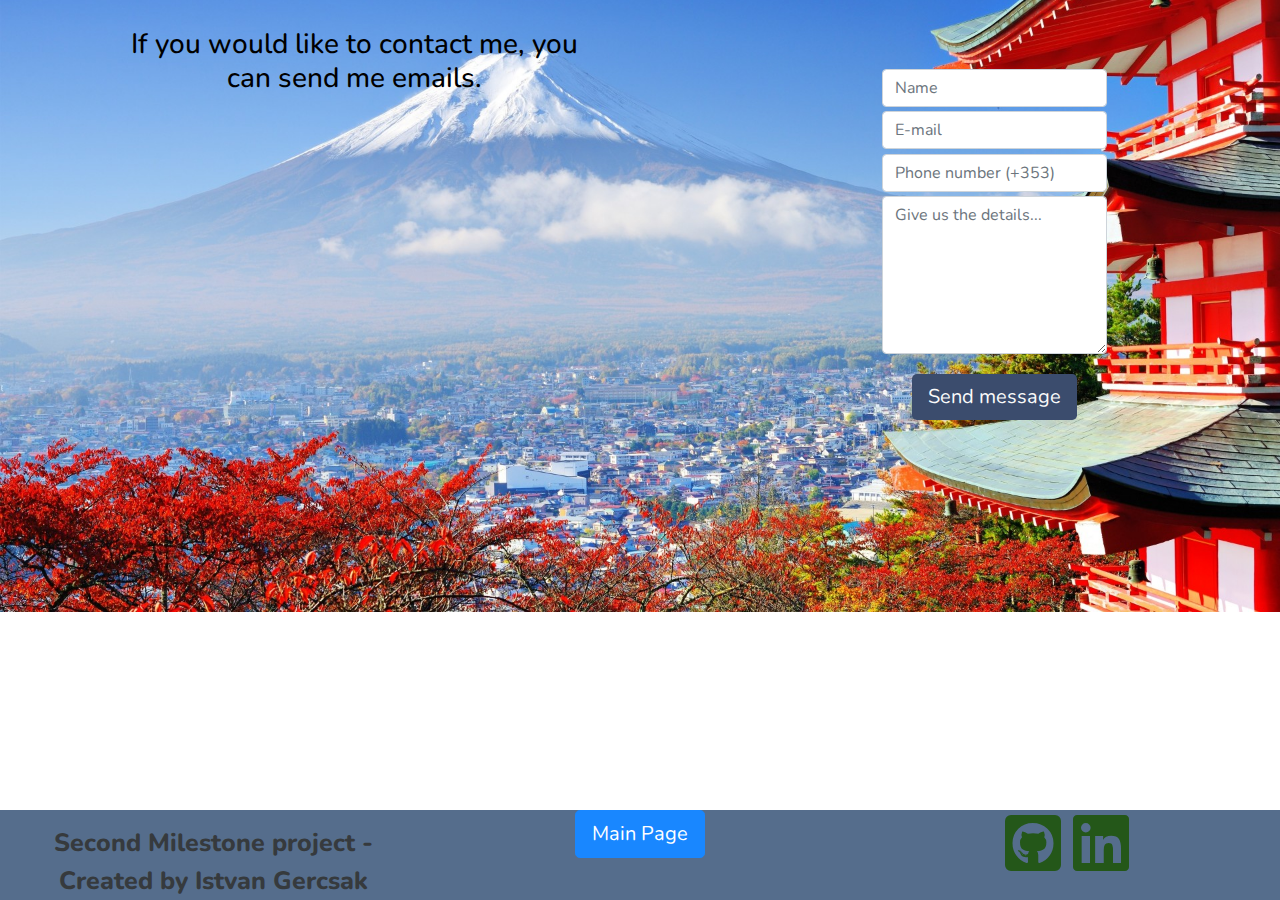
==== contact.html @ cd488dd2 "Implement, Configure and set up EmailJS on the contact page field. Also configure the messages and a" ====
<!doctype html>
<html lang="en">
<head>
    <meta charset="UTF-8">
    <meta name="viewport"
          content="width=device-width, user-scalable=no, initial-scale=1.0, maximum-scale=1.0, minimum-scale=1.0">
    <meta http-equiv="X-UA-Compatible" content="ie=edge">
    <meta name="author" content="Istvan Gercsak">
    <title>Contact</title>
    <!-- JQuerry -->
    <script src="https://ajax.googleapis.com/ajax/libs/jquery/3.4.1/jquery.min.js"></script>
    <!-- Font Awesome -->
    <link rel="stylesheet" href="https://use.fontawesome.com/releases/v5.8.2/css/all.css" type="text/css">
    <!-- Bootstrap -->
    <link rel="stylesheet" type="text/css"
          href="https://stackpath.bootstrapcdn.com/bootstrap/4.3.1/css/bootstrap.min.css">
    <link rel="stylesheet" type="text/css" href="assets/css/style.css">
    <link rel="shortcut icon" type="image/png" href="favicon.ico">
    <script type="text/javascript" src="https://cdn.emailjs.com/sdk/2.3.2/email.min.js"></script>
    <script type="text/javascript" src="https://cdn.emailjs.com/sdk/2.3.2/email.min.js"></script>
    <script type="text/javascript">
        (function () {
            emailjs.init("user_UbCoPC43RLfiM2XQAtuaB");
        })();
    </script>
</head>
<body>

<section class="container-fluid contact-container">
    <div class="row">
        <div>
            <h3>If you would like to contact me, you can send me emails.</h3>
        </div>
        <form class="form-position" onsubmit="return sendMail(this);">
            <input type="text" name="name" id="name" class="form-control" placeholder="Name" required>
            <input type="email" name="emailaddress" id="emailaddress" class="form-control" placeholder="E-mail"
                   required>
            <input type="tel" name="phonenumber" id="phonenumber" class="form-control" placeholder="Phone number (+353)"
                   required>
            <textarea rows="6" name="description" class="form-control" id="description"
                      placeholder="Give us the details..." required></textarea>
            <button type="submit" class="btn btn-primary btn-lg center-block">Send message
            </button>
        </form>
    </div>
</section>

<footer class="container-fluid">
    <div class="row">
        <div class="col-lg-4">
            <p>Second Milestone project - Created by Istvan Gercsak</p>
        </div>
        <div class="col-lg-4">
            <a href="index.html">
                <button type="button" class="btn btn-primary btn-lg">Main Page</button>
            </a>
        </div>
        <div class="list-inline col-lg-4 social-links-container">
            <ul>
                <li class="list-inline-item"><a href="https://github.com/IstvanGercsak" target="_blank"><i
                        class="fab fa-github-square fa-4x"></i></a></li>
                <li class="list-inline-item"><a href="https://www.linkedin.com/in/istvangercsak/" target="_blank"><i
                        class="fab fa-linkedin fa-4x"></i></a></li>
            </ul>
        </div>
    </div>
</footer>

<script>
    function sendMail(contactForm) {
        emailjs.send("gmail", "second_milestone", {
            "from_name": contactForm.name.value,
            "from_email": contactForm.emailaddress.value,
            "from_tel": contactForm.phonenumber.value,
            "description": contactForm.description.value
        })
            .then(
                function (response) {
                    console.log("SUCCESS", response);
                    alert("The message was sent!")
                },
                function (error) {
                    console.log("FAILED", error);
                    alert("There was a problem with the sending of the message!")
                }
            );
        return false;  // To block from loading a new page
    }

</script>
</body>
</html>
---- assets/css/style.css ----
@import url('https://fonts.googleapis.com/css?family=Nunito:400,700,800,800i,900,900i&display=swap');

body {
    background: #4e555b;
    background: url("../images/fuji-1920x1080-wallpaper.jpg") no-repeat;
    background-size: cover;
    background-position: center;
    font-family: Nunito, sans-serif;
}

html {
    scroll-behavior: smooth;
}

/* Simple text */

h1 {
    width: 100%;
    text-align: center;
    padding-top: 20px;
    margin: 0 auto;
    font-weight: 600;
}

h4 {
    width: 100%;
    text-align: center;
    padding-top: 20px;
    padding-bottom: 20px;
    margin: 0 auto;
    font-weight: 600;
}

h5 {
    width: 100%;
    text-align: center;
    padding-top: 20px;
    padding-bottom: 20px;
    margin: 0 auto;
    font-weight: 600;
}

/* Search section */

.search-container {
    text-align: center;
}

#search {
    text-align: center;
    width: 60%;
    font-size: 30px;
    margin: 0 auto;
    border-radius: 20px;
}

/* Search type */

.type-container ul {
    padding-top: 20px;
    width: 100%;
    text-align: center;
    margin: 0 auto;
}

.type-container i {
    background-color: #206f74;
    border-radius: 15px;
    padding: 5px;
    height: 100px;
    width: 130px;
    opacity: 0.7;
    transition: all 0.5s ease-in-out;
}

.type-container i:hover {
    transition: all 0.5s ease-in-out;
    opacity: 1;
    cursor: pointer;
}

#bar i {
    padding: 8px;
}

.type-container p {
    font-weight: 800;
}

/* Map */

.map-container {
    height: 450px;
    margin-bottom: 25px;
}

#map {
    margin: 0 auto;
    width: 80%;
    height: 100%;
    border-radius: 25px;
}

/* Places */

#places {
    width: 55%;
    margin: 20px auto 20px auto;
    display: contents;
    text-align: center;
    padding: 0 !important;
}

#places li {
    width: 55%;

    margin: 2px auto 2px auto;
    background-color: #f1f1f1;
    text-overflow: ellipsis;
    white-space: nowrap;
    overflow: hidden;
    border-radius: 10px;
}

#places li:nth-child(odd) {
    background-color: #fcfcfc;
}

/* More places button */

#more {
    display: none;
    width: 30%;
    margin: 5px auto 150px auto;
    text-align: center;
    border-radius: 25px;
}

/* Footer */

footer {
    background-color: #435e80;
    opacity: 0.9;
    position: fixed;
    left: 0;
    bottom: 0;
    text-align: center;
}

footer ul {
    padding: 0 !important;
}

.col-lg-6 {
    padding: 0;
}

footer p {
    padding-top: 15px;
    font-size: 25px;
    font-weight: 800;
    margin: 0;
}

/* Social links */

.social-links-container {
    padding-top: 1px;
}

.social-links-container ul {
    margin: 0;
}

.social-links-container i {
    color: #0d4500;
    opacity: 1;
    transition: all 0.5s ease-in-out;
}

.social-links-container i:hover {
    transition: all 0.5s ease-in-out;
    color: #091a8d;
}

/*
###########################
###### CONTACT PAGE #######
###########################
*/

.contact-container h3 {
    text-align: center;
    font-family: 'Nunito', cursive;
    margin: 4% auto;
    width: 70%;
    color: black;
}

.contact-container input {
    margin: 2% 0;
}

.form-position {
    margin: 5% auto;
    max-width: 60%;
    text-align: center;
}

button[type="submit"] {
    margin-top: 20px;
    margin-bottom: 20px;
    background-color: #3B4C6D;
    border: transparent;
    color: #fafafa;
    transition: all 1.2s ease-in-out;
}

button[type="submit"]:hover {
    background-color: #7A8062;
    box-shadow: 0 12px 16px 0 rgba(0, 0, 0, 0.24), 0 17px 50px 0 rgba(0, 0, 0, 0.19);
    transition: all 1.2s ease-in-out;
}

/* Media queries */

@media (max-width: 1270px) {
    .social-links-container li {
        margin-top: 11px;
    }
}

@media (max-width: 992px) {

    #places ul {
        margin: 0 auto;
        text-align: center;
    }

    footer p, ul {
        margin: 0 !important;
        padding: 0;
    }

    .social-links-container li {
        padding: 0 3px 3px;
        margin: 0;
    }
}

@media (max-width: 768px) {

    #search {
        font-size: 24px;
        width: 80%;
    }

    .type-container i {
        padding: 0;
        width: 95px;
        height: 70px;
        font-size: 63px;
    }

    #bar i {
        padding-top: 3px;
    }

    #map {
        width: 90%;
    }

    #more {
        margin-bottom: 30px;
    }

    footer {
        position: inherit;
    }

    footer p, ul {
        margin: 0 !important;
        padding: 0;
    }

    .social-links-container {
        padding: 0;
    }
}
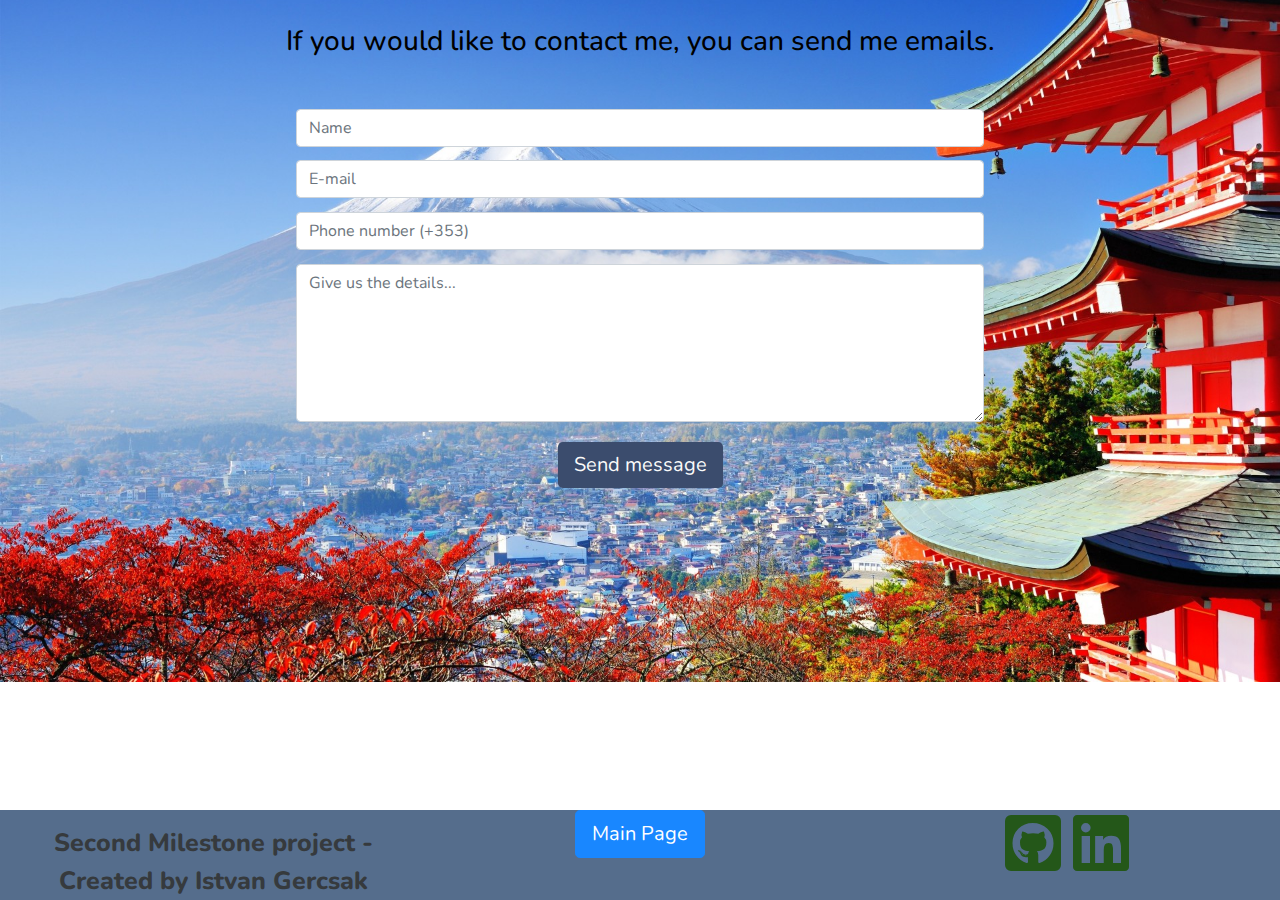
==== commit 90ff90a4: "Modify and align reset button. Align and style Contact form." ====
--- a/contact.html
+++ b/contact.html
@@ -17,7 +17,6 @@
     <link rel="stylesheet" type="text/css" href="assets/css/style.css">
     <link rel="shortcut icon" type="image/png" href="favicon.ico">
     <script type="text/javascript" src="https://cdn.emailjs.com/sdk/2.3.2/email.min.js"></script>
-    <script type="text/javascript" src="https://cdn.emailjs.com/sdk/2.3.2/email.min.js"></script>
     <script type="text/javascript">
         (function () {
             emailjs.init("user_UbCoPC43RLfiM2XQAtuaB");
@@ -28,20 +27,23 @@
 
 <section class="container-fluid contact-container">
     <div class="row">
-        <div>
+        <div class="col-lg-12">
             <h3>If you would like to contact me, you can send me emails.</h3>
         </div>
-        <form class="form-position" onsubmit="return sendMail(this);">
-            <input type="text" name="name" id="name" class="form-control" placeholder="Name" required>
-            <input type="email" name="emailaddress" id="emailaddress" class="form-control" placeholder="E-mail"
-                   required>
-            <input type="tel" name="phonenumber" id="phonenumber" class="form-control" placeholder="Phone number (+353)"
-                   required>
-            <textarea rows="6" name="description" class="form-control" id="description"
-                      placeholder="Give us the details..." required></textarea>
-            <button type="submit" class="btn btn-primary btn-lg center-block">Send message
-            </button>
-        </form>
+        <div class="col-lg-12 form-container">
+            <form class="form-position" onsubmit="return sendMail(this);">
+                <input type="text" name="name" id="name" class="form-control" placeholder="Name" required>
+                <input type="email" name="emailaddress" id="emailaddress" class="form-control" placeholder="E-mail"
+                       required>
+                <input type="tel" name="phonenumber" id="phonenumber" class="form-control"
+                       placeholder="Phone number (+353)"
+                       required>
+                <textarea rows="6" name="description" class="form-control" id="description"
+                          placeholder="Give us the details..." required></textarea>
+                <button type="submit" class="btn btn-primary btn-lg">Send message
+                </button>
+            </form>
+        </div>
     </div>
 </section>
 
--- a/assets/css/style.css
+++ b/assets/css/style.css
@@ -131,9 +131,21 @@
 #more {
     display: none;
     width: 30%;
-    margin: 5px auto 150px auto;
+    margin: 5px auto 30px auto;
     text-align: center;
     border-radius: 25px;
+}
+
+.reset-button-container {
+    text-align: center;
+    margin-bottom: 120px;
+}
+
+#reset {
+    display: none;
+    width: 150px;
+    white-space: nowrap;
+    margin: 0 auto 15px auto;
 }
 
 /* Footer */
@@ -188,11 +200,14 @@
 ###### CONTACT PAGE #######
 ###########################
 */
+.contact-container {
+    text-align: center;
+}
 
 .contact-container h3 {
     text-align: center;
     font-family: 'Nunito', cursive;
-    margin: 4% auto;
+    margin: 2% auto;
     width: 70%;
     color: black;
 }
@@ -201,9 +216,13 @@
     margin: 2% 0;
 }
 
+.form-container {
+    margin-bottom: 110px;
+}
+
 .form-position {
-    margin: 5% auto;
-    max-width: 60%;
+    margin: 2% auto;
+    max-width: 55%;
     text-align: center;
 }
 
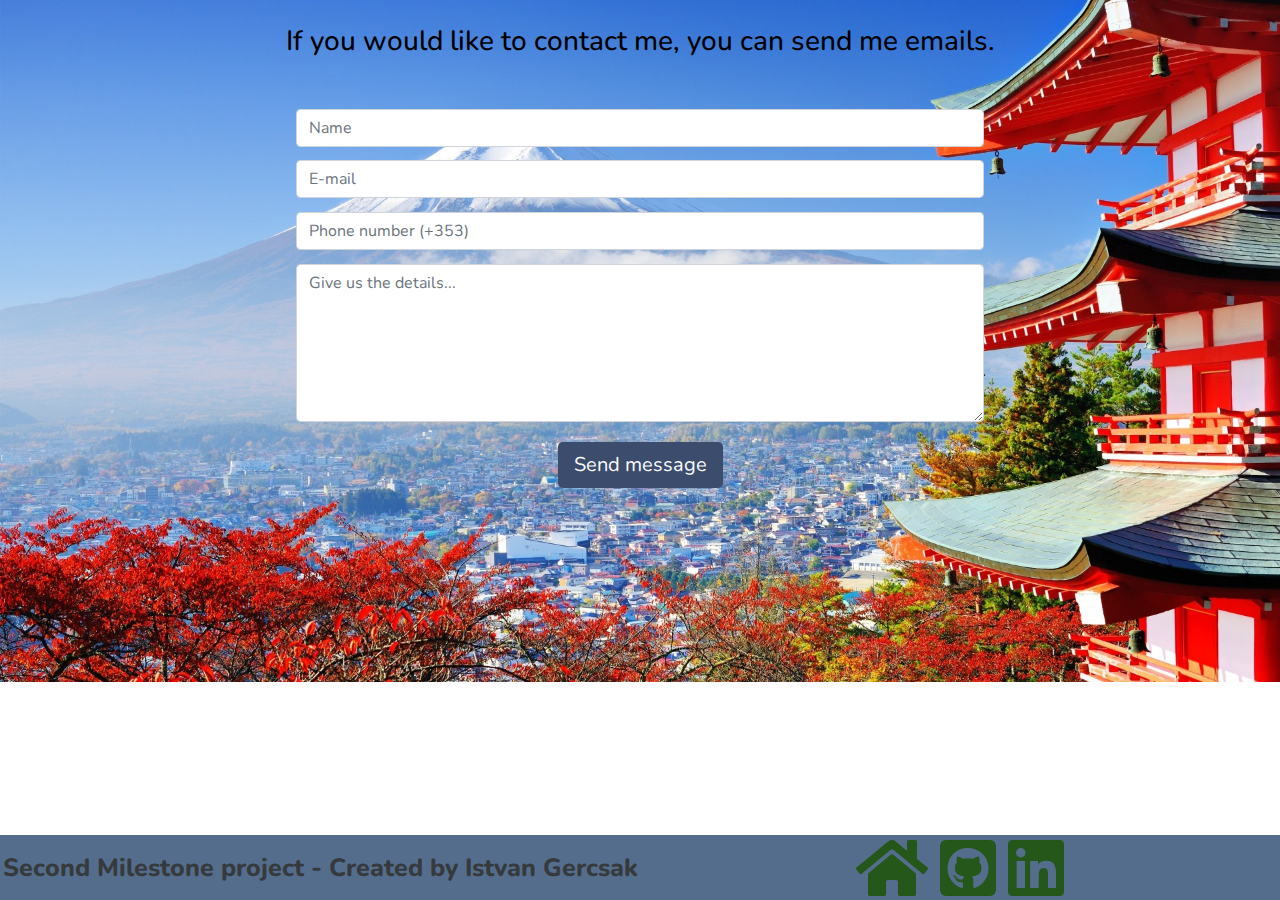
==== commit d39a4062: "Styling the Envelop icon on the Home page and the Home icon on the Contact page." ====
--- a/contact.html
+++ b/contact.html
@@ -49,20 +49,26 @@
 
 <footer class="container-fluid">
     <div class="row">
-        <div class="col-lg-4">
+        <div class="col-lg-6">
             <p>Second Milestone project - Created by Istvan Gercsak</p>
         </div>
-        <div class="col-lg-4">
-            <a href="index.html">
-                <button type="button" class="btn btn-primary btn-lg">Main Page</button>
-            </a>
-        </div>
-        <div class="list-inline col-lg-4 social-links-container">
+        <div class="col-lg-6 list-inline social-links-container">
             <ul>
-                <li class="list-inline-item"><a href="https://github.com/IstvanGercsak" target="_blank"><i
-                        class="fab fa-github-square fa-4x"></i></a></li>
-                <li class="list-inline-item"><a href="https://www.linkedin.com/in/istvangercsak/" target="_blank"><i
-                        class="fab fa-linkedin fa-4x"></i></a></li>
+                <li class="list-inline-item">
+                    <a href="index.html">
+                        <i class="fas fa-home fa-4x"></i>
+                    </a>
+                </li>
+                <li class="list-inline-item">
+                    <a href="https://github.com/IstvanGercsak" target="_blank">
+                        <i class="fab fa-github-square fa-4x"></i>
+                    </a>
+                </li>
+                <li class="list-inline-item">
+                    <a href="https://www.linkedin.com/in/istvangercsak/" target="_blank">
+                        <i class="fab fa-linkedin fa-4x"></i>
+                    </a>
+                </li>
             </ul>
         </div>
     </div>
--- a/assets/css/style.css
+++ b/assets/css/style.css
@@ -145,6 +145,8 @@
     display: none;
     width: 150px;
     white-space: nowrap;
+    padding-left: 8px;
+    padding-right: 10px;
     margin: 0 auto 15px auto;
 }
 
@@ -194,6 +196,8 @@
     transition: all 0.5s ease-in-out;
     color: #091a8d;
 }
+
+
 
 /*
 ###########################
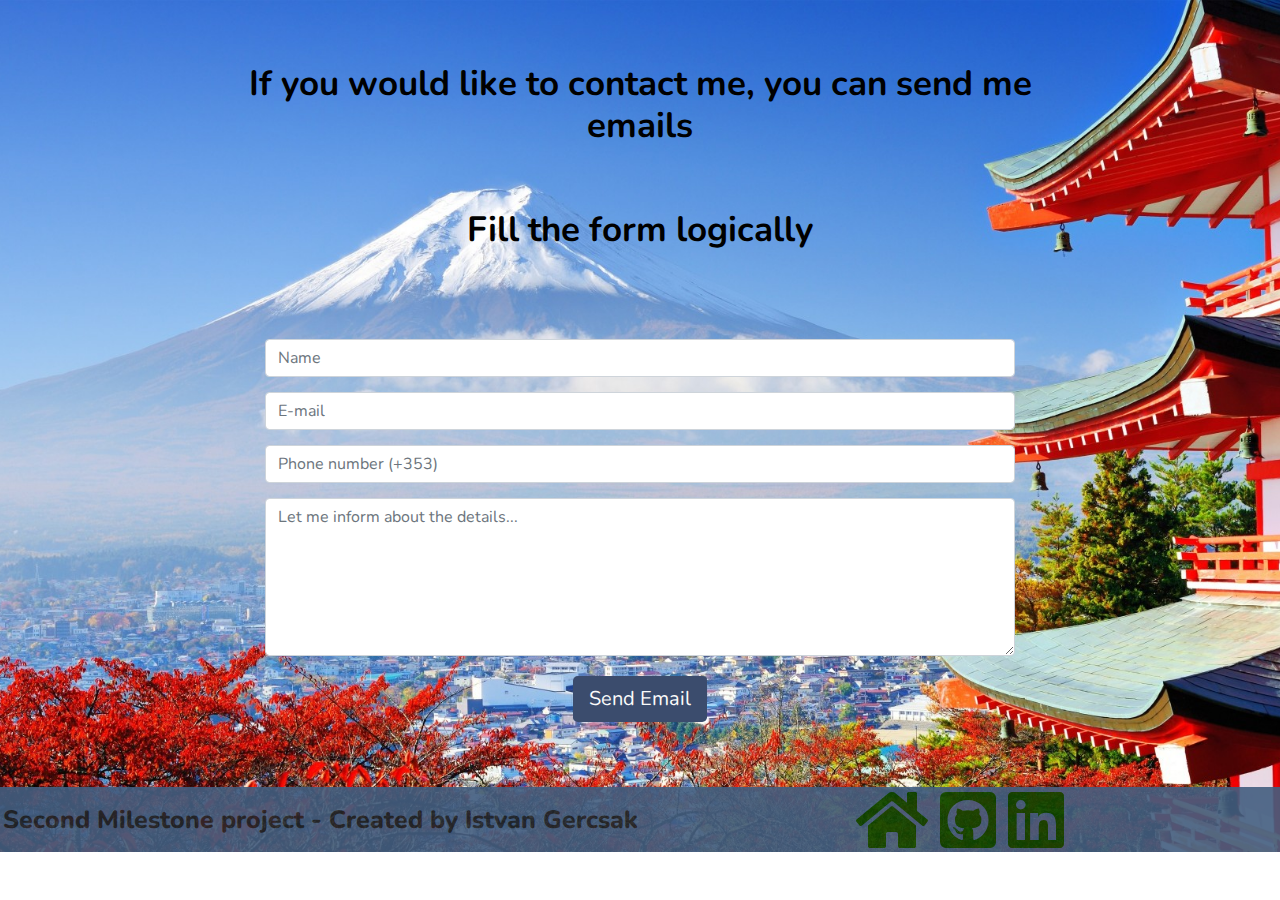
==== commit aa59ca9f: "Finish the styling of the Reset button, Contact page and Home page. Finish the updated Home page Moc" ====
--- a/contact.html
+++ b/contact.html
@@ -28,7 +28,8 @@
 <section class="container-fluid contact-container">
     <div class="row">
         <div class="col-lg-12">
-            <h3>If you would like to contact me, you can send me emails.</h3>
+            <h3>If you would like to contact me, you can send me emails</h3>
+            <h3>Fill the form logically</h3>
         </div>
         <div class="col-lg-12 form-container">
             <form class="form-position" onsubmit="return sendMail(this);">
@@ -39,8 +40,8 @@
                        placeholder="Phone number (+353)"
                        required>
                 <textarea rows="6" name="description" class="form-control" id="description"
-                          placeholder="Give us the details..." required></textarea>
-                <button type="submit" class="btn btn-primary btn-lg">Send message
+                          placeholder="Let me inform about the details..." required></textarea>
+                <button type="submit" class="btn btn-primary btn-lg">Send Email
                 </button>
             </form>
         </div>
--- a/assets/css/style.css
+++ b/assets/css/style.css
@@ -138,7 +138,7 @@
 
 .reset-button-container {
     text-align: center;
-    margin-bottom: 120px;
+    margin-bottom: 5%;
 }
 
 #reset {
@@ -155,7 +155,7 @@
 footer {
     background-color: #435e80;
     opacity: 0.9;
-    position: fixed;
+    /*position: fixed;*/
     left: 0;
     bottom: 0;
     text-align: center;
@@ -211,9 +211,11 @@
 .contact-container h3 {
     text-align: center;
     font-family: 'Nunito', cursive;
-    margin: 2% auto;
+    margin: 5% auto;
     width: 70%;
     color: black;
+    font-size: 35px;
+    font-weight: 700;
 }
 
 .contact-container input {
@@ -221,12 +223,12 @@
 }
 
 .form-container {
-    margin-bottom: 110px;
+    margin-bottom: 20px;
 }
 
 .form-position {
-    margin: 2% auto;
-    max-width: 55%;
+    margin: 2% auto ;
+    max-width: 60%;
     text-align: center;
 }
 
@@ -273,6 +275,10 @@
 
 @media (max-width: 768px) {
 
+    .contact-container h3 {
+        font-size: 25px;
+    }
+
     #search {
         font-size: 24px;
         width: 80%;
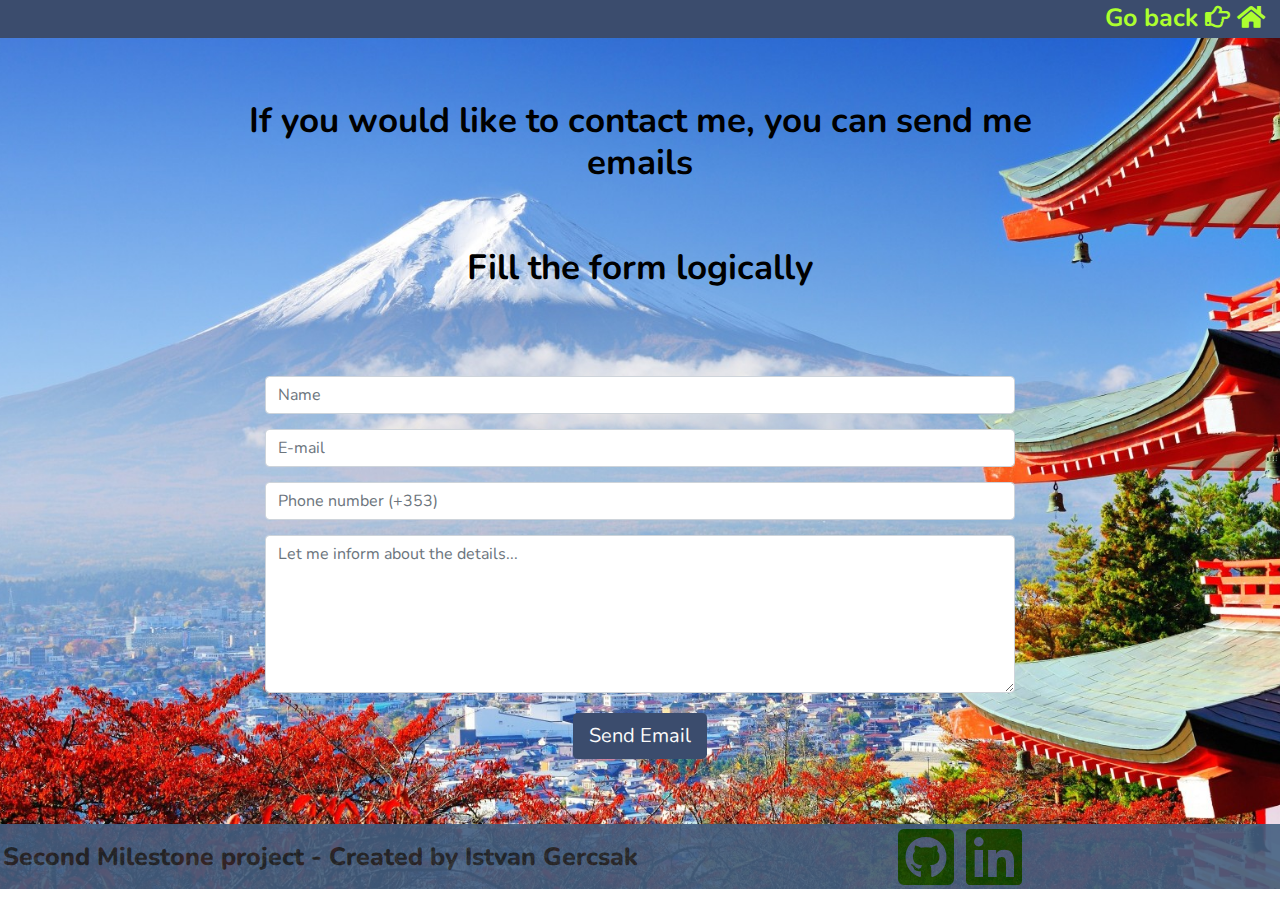
==== commit d3f30cca: "Update the navigation option" ====
--- a/contact.html
+++ b/contact.html
@@ -24,7 +24,19 @@
     </script>
 </head>
 <body>
-
+<div class="container-fluid">
+    <nav class="row header-container">
+        <div class="col-lg-1 col-md-1">
+        </div>
+        <div class="col-lg-11 col-md1-11 envelop">
+            <a href="index.html">
+                Go back
+                <i class="far fa-hand-point-right"></i>
+                <i class="fas fa-home"></i>
+            </a>
+        </div>
+    </nav>
+</div>
 <section class="container-fluid contact-container">
     <div class="row">
         <div class="col-lg-12">
@@ -56,11 +68,6 @@
         <div class="col-lg-6 list-inline social-links-container">
             <ul>
                 <li class="list-inline-item">
-                    <a href="index.html">
-                        <i class="fas fa-home fa-4x"></i>
-                    </a>
-                </li>
-                <li class="list-inline-item">
                     <a href="https://github.com/IstvanGercsak" target="_blank">
                         <i class="fab fa-github-square fa-4x"></i>
                     </a>
@@ -75,27 +82,6 @@
     </div>
 </footer>
 
-<script>
-    function sendMail(contactForm) {
-        emailjs.send("gmail", "second_milestone", {
-            "from_name": contactForm.name.value,
-            "from_email": contactForm.emailaddress.value,
-            "from_tel": contactForm.phonenumber.value,
-            "description": contactForm.description.value
-        })
-            .then(
-                function (response) {
-                    console.log("SUCCESS", response);
-                    alert("The message was sent!")
-                },
-                function (error) {
-                    console.log("FAILED", error);
-                    alert("There was a problem with the sending of the message!")
-                }
-            );
-        return false;  // To block from loading a new page
-    }
-
-</script>
+<script src="assets/js/sendMessage.js"></script>
 </body>
 </html>--- a/assets/css/style.css
+++ b/assets/css/style.css
@@ -10,6 +10,23 @@
 
 html {
     scroll-behavior: smooth;
+}
+
+/* Header */
+
+.header-container {
+    background: #3B4C6D;
+}
+
+.header-container, a:link, a:hover, a:visited, a:active {
+    text-decoration: none;
+    color: greenyellow;
+}
+
+.envelop {
+    text-align: right;
+    font-size: 25px;
+    font-weight: 700;
 }
 
 /* Simple text */
@@ -155,7 +172,6 @@
 footer {
     background-color: #435e80;
     opacity: 0.9;
-    /*position: fixed;*/
     left: 0;
     bottom: 0;
     text-align: center;
@@ -196,8 +212,6 @@
     transition: all 0.5s ease-in-out;
     color: #091a8d;
 }
-
-
 
 /*
 ###########################
@@ -227,7 +241,7 @@
 }
 
 .form-position {
-    margin: 2% auto ;
+    margin: 2% auto;
     max-width: 60%;
     text-align: center;
 }
